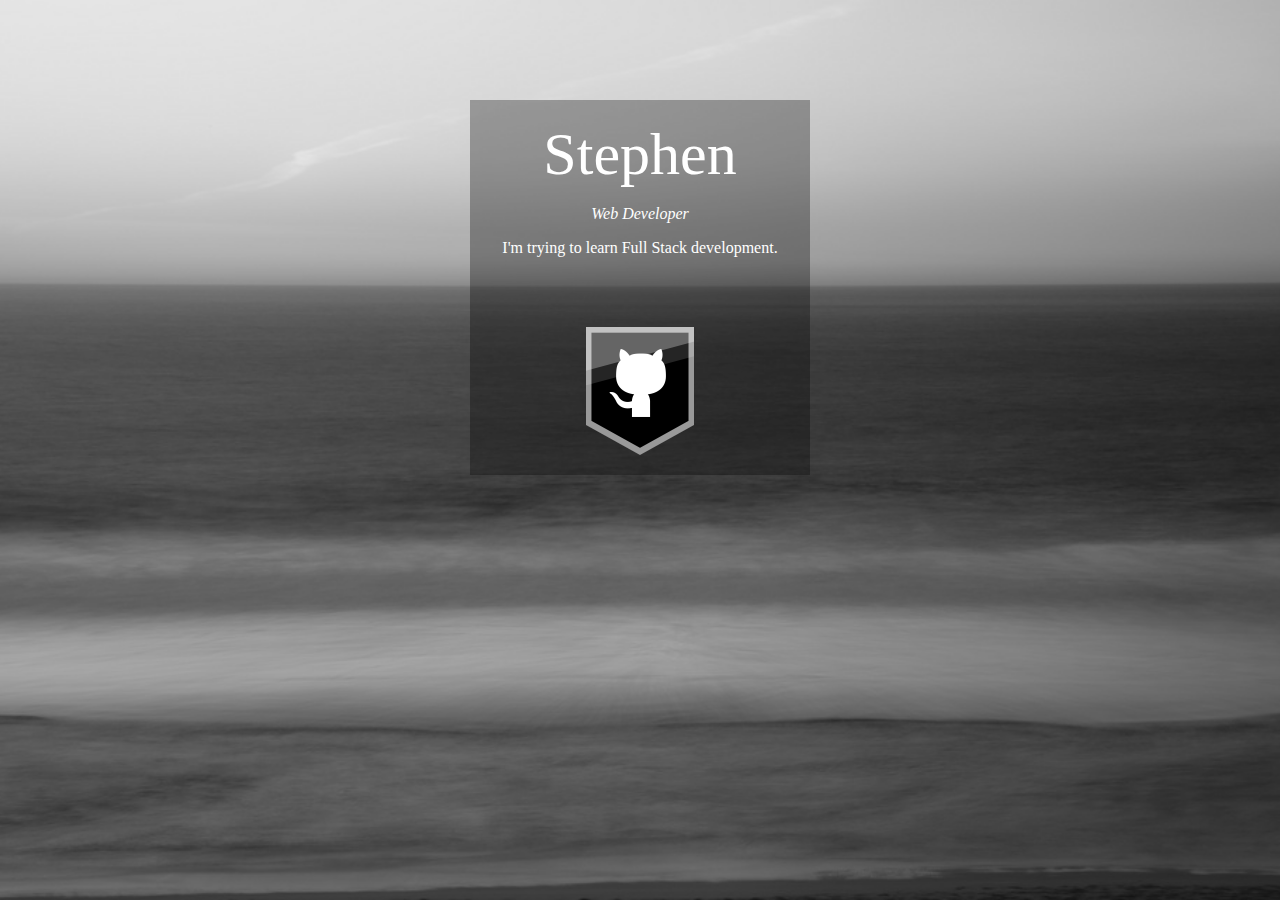
==== index.html @ a13f522b "First Commit" ====
<html>
	<head>
	
		<style>
			body {
				background: url('BG.jpg') no-repeat center center fixed;
				-webkit-background-size: cover;
				-moz-background-size: cover;
				-o-background-size: cover;
				background-size: cover;
			}
			
			h1 {
				color: white;
				font-family: 'Helvetica Neue';
				font-weight: 100;
				font-size: 60px;
				margin: 0px;
			}
			
			p {
				color: white;
				font-family: 'Helvetica Neue';
				font-weight: 200;
			}
			
			.box {
				background-color: rgba(0,0,0,0.3);
				padding: 20px;
				width: 300px;
				margin: 100px auto;
				text-align: center;
			}
			
		</style>
		
	</head>

	<body>
		<div class="box">
		<h1>Stephen</h1>
			<p>
				<i>Web Developer</i>
			</p>
			
			<p>
				I'm trying to learn Full Stack development.
			</p>
			
			<br />
			<br />
			<br />
			
			<a href="https://github.com/sbramlett">
				<img src="git.png" />
			</a>
			
		</div>
	</body>

</html>
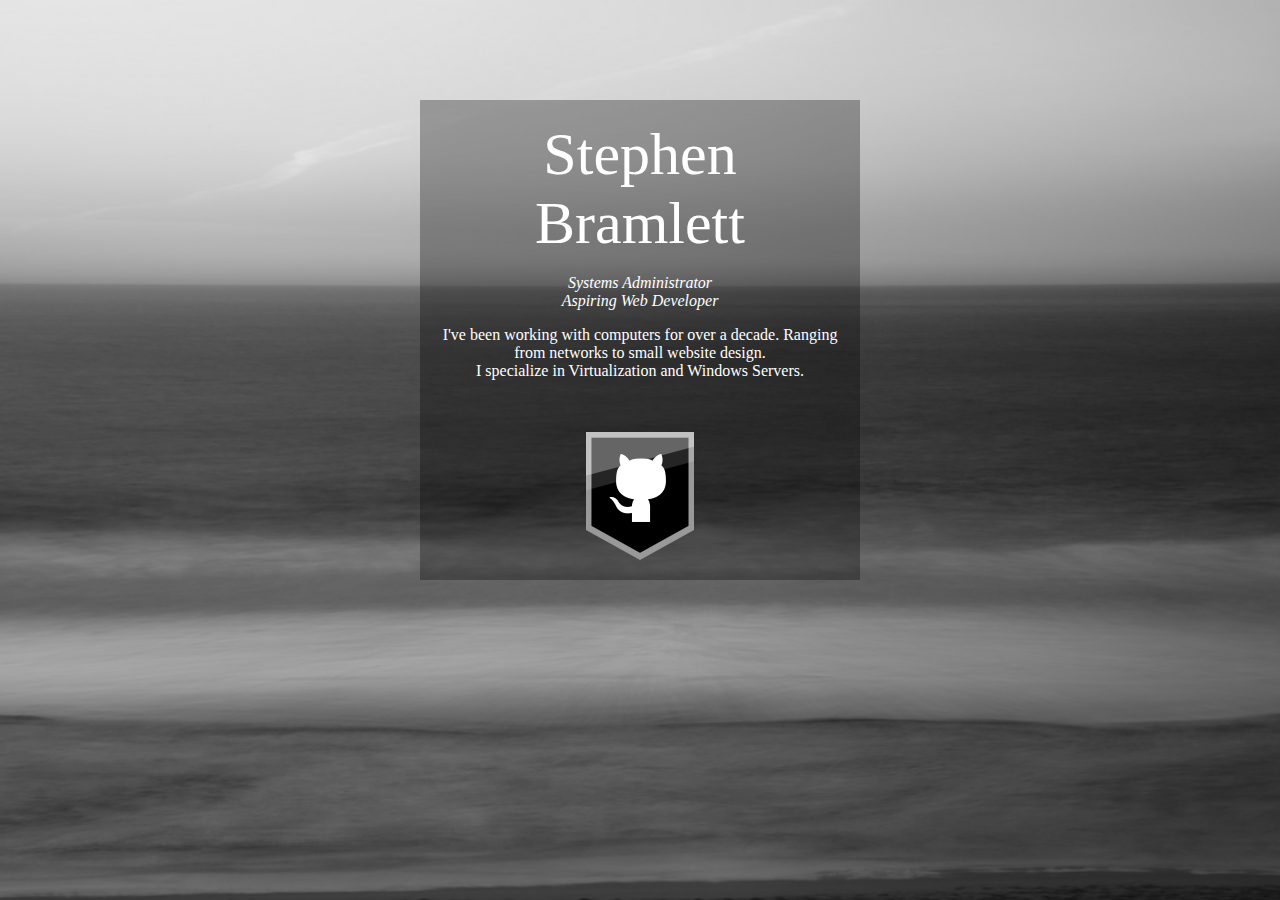
==== commit 4a0cf13b: "started adding content about me" ====
--- a/index.html
+++ b/index.html
@@ -1,53 +1,24 @@
 <html>
 	<head>
-	
-		<style>
-			body {
-				background: url('BG.jpg') no-repeat center center fixed;
-				-webkit-background-size: cover;
-				-moz-background-size: cover;
-				-o-background-size: cover;
-				background-size: cover;
-			}
-			
-			h1 {
-				color: white;
-				font-family: 'Helvetica Neue';
-				font-weight: 100;
-				font-size: 60px;
-				margin: 0px;
-			}
-			
-			p {
-				color: white;
-				font-family: 'Helvetica Neue';
-				font-weight: 200;
-			}
-			
-			.box {
-				background-color: rgba(0,0,0,0.3);
-				padding: 20px;
-				width: 300px;
-				margin: 100px auto;
-				text-align: center;
-			}
-			
-		</style>
-		
+		<link rel="stylesheet" type="text/css" href="main.css">
 	</head>
 
 	<body>
 		<div class="box">
-		<h1>Stephen</h1>
+		<h1>Stephen Bramlett</h1>
 			<p>
-				<i>Web Developer</i>
+				<i>
+					Systems Administrator
+				<br />
+					Aspiring Web Developer
+				</i>
+			</p>
+			<p>
+				I've been working with computers for over a decade. Ranging from networks to small website design. 
+				<br />
+				I specialize in Virtualization and Windows Servers.
 			</p>
 			
-			<p>
-				I'm trying to learn Full Stack development.
-			</p>
-			
-			<br />
 			<br />
 			<br />
 			
--- a/main.css
+++ b/main.css
@@ -0,0 +1,29 @@
+body {
+	background: url('BG.jpg') no-repeat center center fixed;
+	-webkit-background-size: cover;
+	-moz-background-size: cover;
+	-o-background-size: cover;
+	background-size: cover;
+}
+
+h1 {
+	color: white;
+	font-family: 'Helvetica Neue';
+	font-weight: 100;
+	font-size: 60px;
+	margin: 0px;
+}
+
+p {
+	color: white;
+	font-family: 'Helvetica Neue';
+	font-weight: 200;
+}
+
+.box {
+	background-color: rgba(0,0,0,0.3);
+	padding: 20px;
+	width: 400px;
+	margin: 100px auto;
+	text-align: center;
+}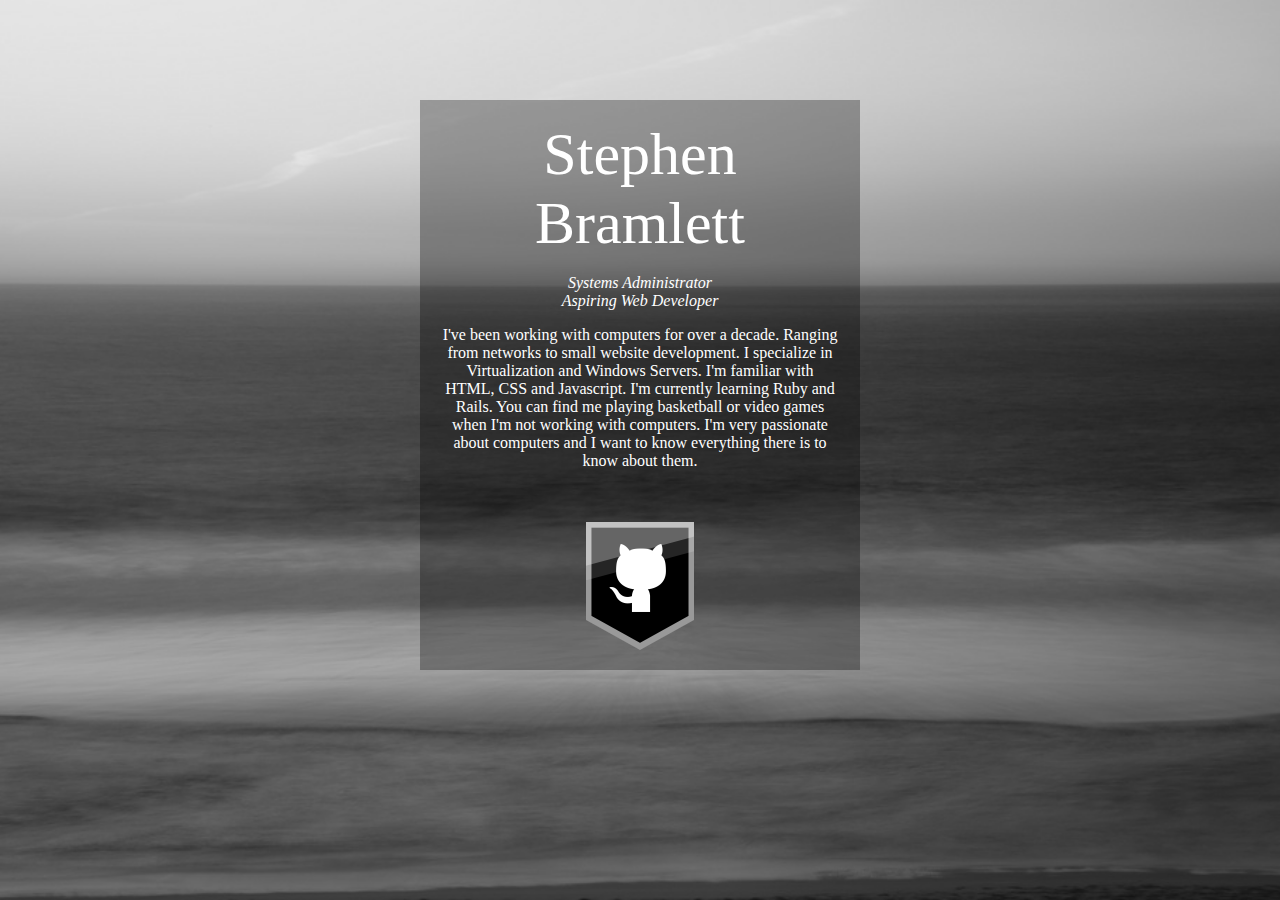
==== commit a444adb0: "added more content about me" ====
--- a/index.html
+++ b/index.html
@@ -14,9 +14,13 @@
 				</i>
 			</p>
 			<p>
-				I've been working with computers for over a decade. Ranging from networks to small website design. 
-				<br />
+				I've been working with computers for over a decade.
+				Ranging from networks to small website development.
 				I specialize in Virtualization and Windows Servers.
+				I'm familiar with HTML, CSS and Javascript.
+				I'm currently learning Ruby and Rails. 
+				You can find me playing basketball or video games when I'm not working with computers.
+				I'm very passionate about computers and I want to know everything there is to know about them.
 			</p>
 			
 			<br />
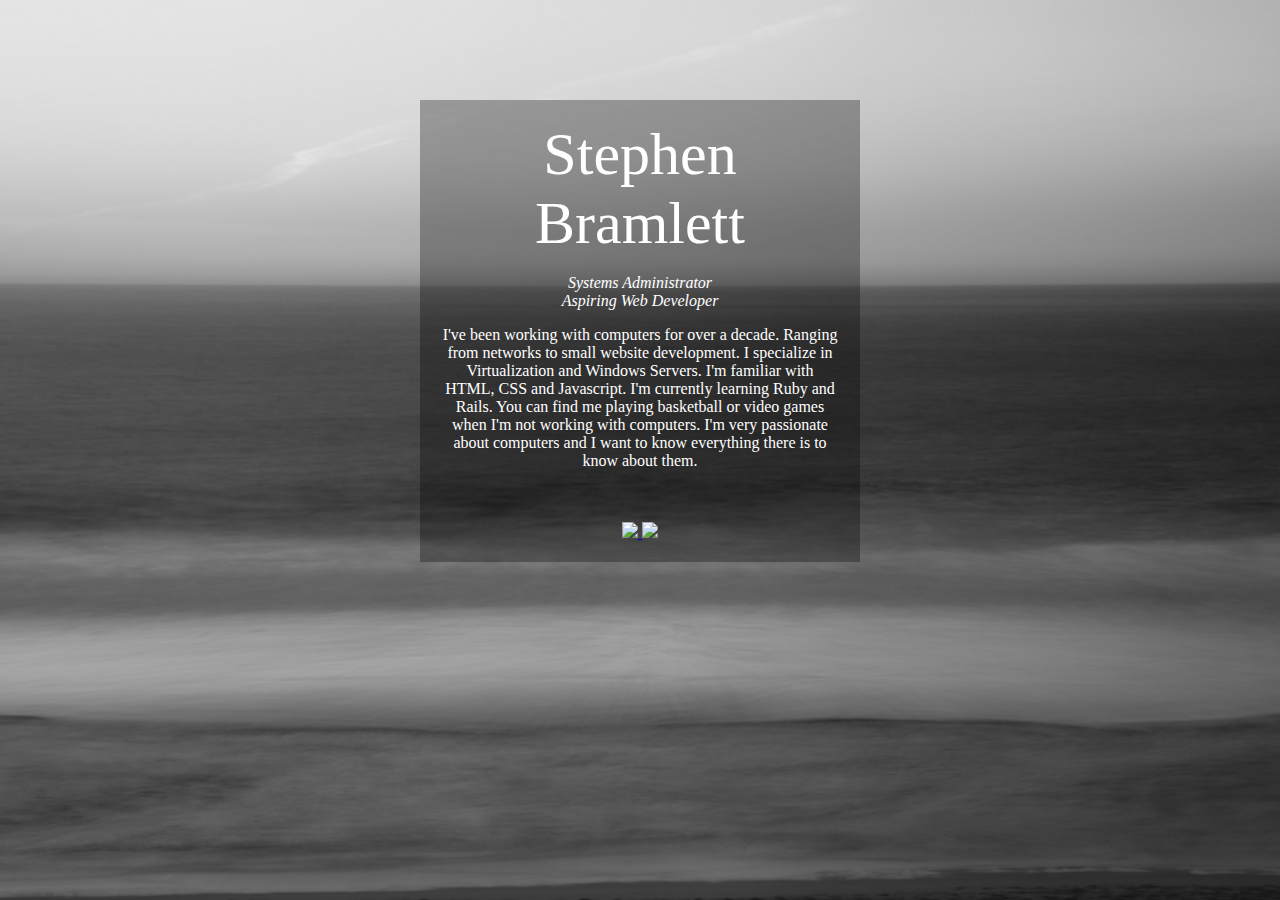
==== commit 427e3b3a: "Fixed CSS and HTML" ====
--- a/index.html
+++ b/index.html
@@ -4,6 +4,7 @@
 	</head>
 
 	<body>
+		<span id='random'>
 		<div class="box">
 		<h1>Stephen Bramlett</h1>
 			<p>
@@ -26,11 +27,14 @@
 			<br />
 			<br />
 			
-			<a href="https://github.com/sbramlett">
-				<img src="git.png" />
+			<a href="https://github.com/sbramlett" target="_blank">
+				<img src="gh.png" />
 			</a>
-			
+			<a href="https://www.linkedin.com/in/stephen-bramlett-505b179" target="_blank">
+				<img src="li.png" />
+			</a>
 		</div>
+		</span>
 	</body>
 
 </html>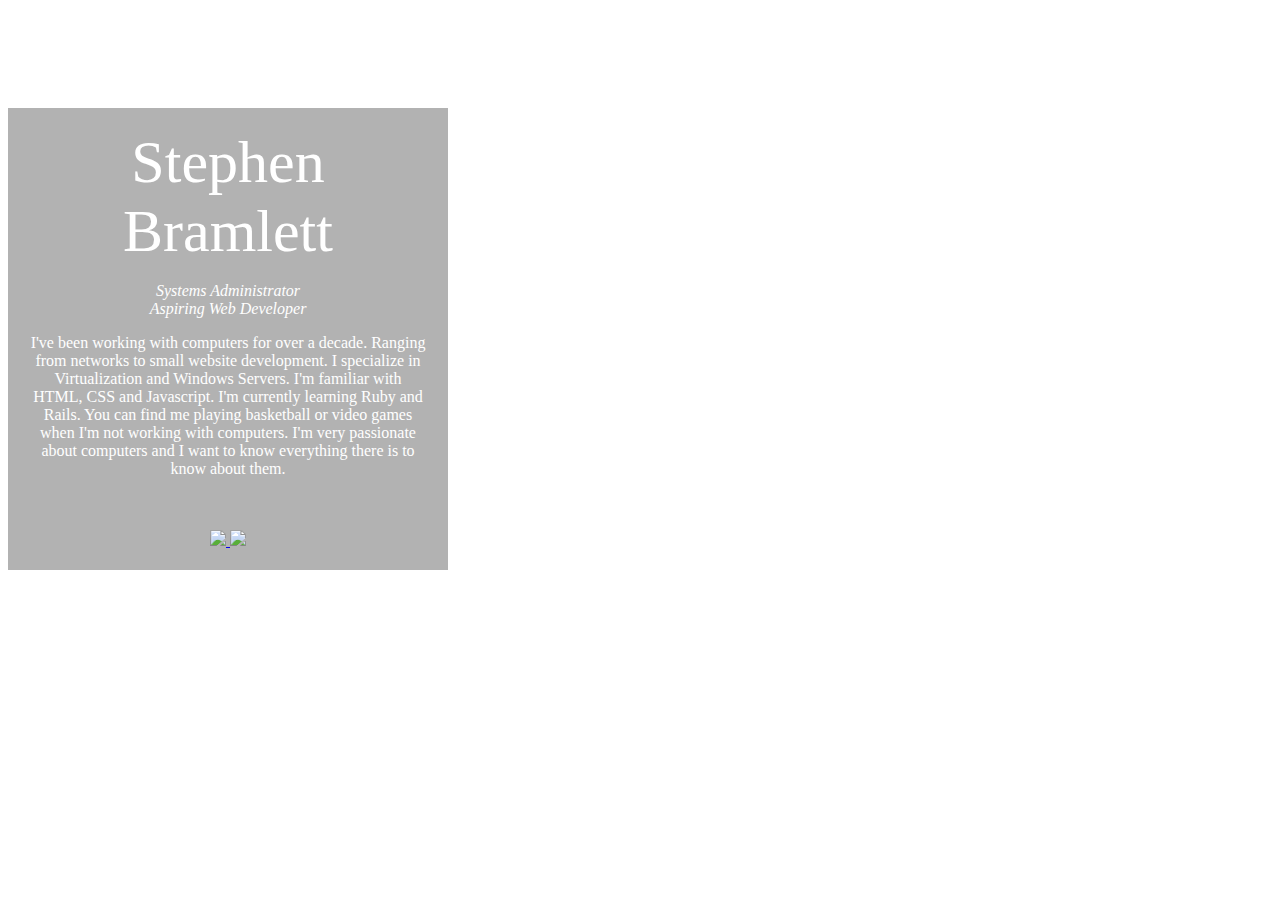
==== commit 257f5153: "Adjusted span height" ====
--- a/index.html
+++ b/index.html
@@ -1,9 +1,14 @@
 <html>
 	<head>
 		<link rel="stylesheet" type="text/css" href="main.css">
+		<script src="https://ajax.googleapis.com/ajax/libs/jquery/1.8.3/jquery.min.js"></script>
+        <script src="https://code.jquery.com/ui/1.9.2/jquery-ui.js"></script>
+		<script type="text/javascript" src="rand_span.js"></script>
+		<script type="text/javascript" src="rand_bg.js"></script>
 	</head>
 
 	<body>
+		<div id="imageDiv" class="imageContainer">
 		<span id='random'>
 		<div class="box">
 		<h1>Stephen Bramlett</h1>
@@ -35,6 +40,7 @@
 			</a>
 		</div>
 		</span>
+		</div>
 	</body>
 
 </html>--- a/main.css
+++ b/main.css
@@ -1,9 +1,9 @@
-body {
-	background: url('BG.jpg') no-repeat center center fixed;
-	-webkit-background-size: cover;
-	-moz-background-size: cover;
-	-o-background-size: cover;
-	background-size: cover;
+body { 
+background: no-repeat center center fixed; 
+-webkit-background-size: cover;
+-moz-background-size: cover;
+-o-background-size: cover;
+background-size: cover;
 }
 
 h1 {
@@ -26,4 +26,10 @@
 	width: 400px;
 	margin: 100px auto;
 	text-align: center;
+}
+
+span { 
+    display: inline-block; 
+    position: absolute;
+    height: 75%;
 }